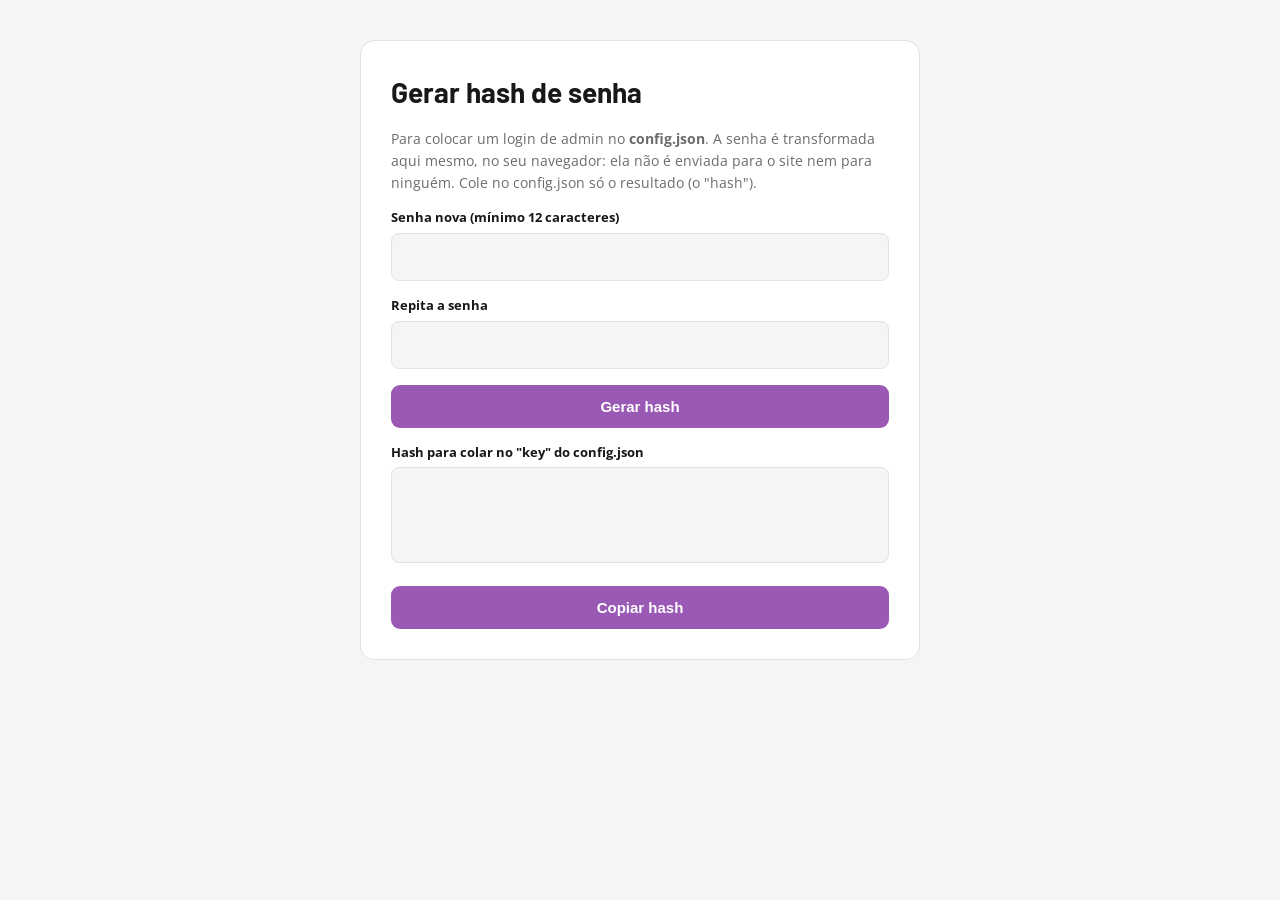
==== static/gerar-hash.html @ 7f4a2c45 "Página para gerar o hash de senha de admin no navegador (para o config.json) Co-Authored-By: Claude " ====
<!doctype html>
<html lang="pt-BR">
<head>
  <meta charset="utf-8">
  <meta name="viewport" content="width=device-width,initial-scale=1">
  <meta name="robots" content="noindex">
  <title>Gerar hash de senha · Ripfire Studio</title>
  <link rel="icon" type="image/png" href="/static/img/logo.png">
  <link rel="stylesheet" href="/static/fonts/fonts.css">
  <script src="/static/theme.js?v=1"></script>
  <style>
    :root{--bg:#f5f5f5;--paper:#fff;--ink:#181818;--muted:#6b6b6b;--line:#e2e2e2;--accent:#9b59b6}
    html[data-theme="dark"]{color-scheme:dark;--bg:#121214;--paper:#1c1c1f;--ink:#ececef;--muted:#a2a2aa;--line:#2e2e33}
    *{box-sizing:border-box}
    body{margin:0;font-family:'Open Sans',Arial,sans-serif;background:var(--bg);color:var(--ink);line-height:1.55}
    main{max-width:560px;margin:40px auto;padding:30px;background:var(--paper);border:1px solid var(--line);border-radius:14px}
    h1{font-family:'Barlow',Arial,sans-serif;margin:0 0 6px;font-size:28px}
    p{color:var(--muted);font-size:14px}
    label{display:block;font-weight:700;font-size:13px;margin:14px 0 5px}
    input,textarea{width:100%;font:inherit;border:1px solid var(--line);border-radius:8px;padding:11px;background:var(--bg);color:var(--ink)}
    textarea{font-family:monospace;font-size:12px;height:96px;resize:none}
    button{margin-top:16px;width:100%;border:0;border-radius:9px;padding:13px;background:var(--accent);color:#fff;font-weight:700;font-size:15px;cursor:pointer}
    button[disabled]{opacity:.6;cursor:wait}
    .msg{margin-top:10px;font-weight:700;font-size:14px}.ok{color:#1f7d52}.err{color:#b3261e}
    html[data-theme="dark"] .ok{color:#4fd18b}html[data-theme="dark"] .err{color:#ff8a80}
  </style>
</head>
<body>
<main>
  <h1>Gerar hash de senha</h1>
  <p>Para colocar um login de admin no <b>config.json</b>. A senha é transformada aqui mesmo, no seu navegador: ela não é enviada para o site nem para ninguém. Cole no config.json só o resultado (o "hash").</p>
  <form id="f">
    <label for="p1">Senha nova (mínimo 12 caracteres)</label>
    <input id="p1" type="password" autocomplete="new-password" minlength="12" required>
    <label for="p2">Repita a senha</label>
    <input id="p2" type="password" autocomplete="new-password" minlength="12" required>
    <button id="go">Gerar hash</button>
  </form>
  <div id="msg" class="msg" role="status" aria-live="polite"></div>
  <label for="out">Hash para colar no "key" do config.json</label>
  <textarea id="out" readonly></textarea>
  <button type="button" id="copy">Copiar hash</button>
</main>
<script src="/static/gerar-hash.js?v=1"></script>
</body>
</html>
---- static/fonts/fonts.css ----
/* Fontes servidas pelo próprio site: sem isso cada visita mandava o IP ao Google Fonts. */
/* Barlow 400 latin-ext */
@font-face {
  font-family: 'Barlow';
  font-style: normal;
  font-weight: 400;
  font-display: swap;
  src: url(Barlow-latin-ext-0.woff2) format('woff2');
  unicode-range: U+0100-02BA, U+02BD-02C5, U+02C7-02CC, U+02CE-02D7, U+02DD-02FF, U+0304, U+0308, U+0329, U+1D00-1DBF, U+1E00-1E9F, U+1EF2-1EFF, U+2020, U+20A0-20AB, U+20AD-20C4, U+2113, U+2C60-2C7F, U+A720-A7FF;
}
/* Barlow 400 latin */
@font-face {
  font-family: 'Barlow';
  font-style: normal;
  font-weight: 400;
  font-display: swap;
  src: url(Barlow-latin-1.woff2) format('woff2');
  unicode-range: U+0000-00FF, U+0131, U+0152-0153, U+02BB-02BC, U+02C6, U+02DA, U+02DC, U+0304, U+0308, U+0329, U+2000-206F, U+20AC, U+2122, U+2191, U+2193, U+2212, U+2215, U+FEFF, U+FFFD;
}
/* Barlow 600 latin-ext */
@font-face {
  font-family: 'Barlow';
  font-style: normal;
  font-weight: 600;
  font-display: swap;
  src: url(Barlow-latin-ext-2.woff2) format('woff2');
  unicode-range: U+0100-02BA, U+02BD-02C5, U+02C7-02CC, U+02CE-02D7, U+02DD-02FF, U+0304, U+0308, U+0329, U+1D00-1DBF, U+1E00-1E9F, U+1EF2-1EFF, U+2020, U+20A0-20AB, U+20AD-20C4, U+2113, U+2C60-2C7F, U+A720-A7FF;
}
/* Barlow 600 latin */
@font-face {
  font-family: 'Barlow';
  font-style: normal;
  font-weight: 600;
  font-display: swap;
  src: url(Barlow-latin-3.woff2) format('woff2');
  unicode-range: U+0000-00FF, U+0131, U+0152-0153, U+02BB-02BC, U+02C6, U+02DA, U+02DC, U+0304, U+0308, U+0329, U+2000-206F, U+20AC, U+2122, U+2191, U+2193, U+2212, U+2215, U+FEFF, U+FFFD;
}
/* Barlow 700 latin-ext */
@font-face {
  font-family: 'Barlow';
  font-style: normal;
  font-weight: 700;
  font-display: swap;
  src: url(Barlow-latin-ext-4.woff2) format('woff2');
  unicode-range: U+0100-02BA, U+02BD-02C5, U+02C7-02CC, U+02CE-02D7, U+02DD-02FF, U+0304, U+0308, U+0329, U+1D00-1DBF, U+1E00-1E9F, U+1EF2-1EFF, U+2020, U+20A0-20AB, U+20AD-20C4, U+2113, U+2C60-2C7F, U+A720-A7FF;
}
/* Barlow 700 latin */
@font-face {
  font-family: 'Barlow';
  font-style: normal;
  font-weight: 700;
  font-display: swap;
  src: url(Barlow-latin-5.woff2) format('woff2');
  unicode-range: U+0000-00FF, U+0131, U+0152-0153, U+02BB-02BC, U+02C6, U+02DA, U+02DC, U+0304, U+0308, U+0329, U+2000-206F, U+20AC, U+2122, U+2191, U+2193, U+2212, U+2215, U+FEFF, U+FFFD;
}
/* Barlow 800 latin-ext */
@font-face {
  font-family: 'Barlow';
  font-style: normal;
  font-weight: 800;
  font-display: swap;
  src: url(Barlow-latin-ext-6.woff2) format('woff2');
  unicode-range: U+0100-02BA, U+02BD-02C5, U+02C7-02CC, U+02CE-02D7, U+02DD-02FF, U+0304, U+0308, U+0329, U+1D00-1DBF, U+1E00-1E9F, U+1EF2-1EFF, U+2020, U+20A0-20AB, U+20AD-20C4, U+2113, U+2C60-2C7F, U+A720-A7FF;
}
/* Barlow 800 latin */
@font-face {
  font-family: 'Barlow';
  font-style: normal;
  font-weight: 800;
  font-display: swap;
  src: url(Barlow-latin-7.woff2) format('woff2');
  unicode-range: U+0000-00FF, U+0131, U+0152-0153, U+02BB-02BC, U+02C6, U+02DA, U+02DC, U+0304, U+0308, U+0329, U+2000-206F, U+20AC, U+2122, U+2191, U+2193, U+2212, U+2215, U+FEFF, U+FFFD;
}
/* Open Sans 400 latin-ext */
@font-face {
  font-family: 'Open Sans';
  font-style: normal;
  font-weight: 400;
  font-stretch: 100%;
  font-display: swap;
  src: url(OpenSans-latin-ext-8.woff2) format('woff2');
  unicode-range: U+0100-02BA, U+02BD-02C5, U+02C7-02CC, U+02CE-02D7, U+02DD-02FF, U+0304, U+0308, U+0329, U+1D00-1DBF, U+1E00-1E9F, U+1EF2-1EFF, U+2020, U+20A0-20AB, U+20AD-20C4, U+2113, U+2C60-2C7F, U+A720-A7FF;
}
/* Open Sans 400 latin */
@font-face {
  font-family: 'Open Sans';
  font-style: normal;
  font-weight: 400;
  font-stretch: 100%;
  font-display: swap;
  src: url(OpenSans-latin-9.woff2) format('woff2');
  unicode-range: U+0000-00FF, U+0131, U+0152-0153, U+02BB-02BC, U+02C6, U+02DA, U+02DC, U+0304, U+0308, U+0329, U+2000-206F, U+20AC, U+2122, U+2191, U+2193, U+2212, U+2215, U+FEFF, U+FFFD;
}
/* Open Sans 600 latin-ext */
@font-face {
  font-family: 'Open Sans';
  font-style: normal;
  font-weight: 600;
  font-stretch: 100%;
  font-display: swap;
  src: url(OpenSans-latin-ext-8.woff2) format('woff2');
  unicode-range: U+0100-02BA, U+02BD-02C5, U+02C7-02CC, U+02CE-02D7, U+02DD-02FF, U+0304, U+0308, U+0329, U+1D00-1DBF, U+1E00-1E9F, U+1EF2-1EFF, U+2020, U+20A0-20AB, U+20AD-20C4, U+2113, U+2C60-2C7F, U+A720-A7FF;
}
/* Open Sans 600 latin */
@font-face {
  font-family: 'Open Sans';
  font-style: normal;
  font-weight: 600;
  font-stretch: 100%;
  font-display: swap;
  src: url(OpenSans-latin-9.woff2) format('woff2');
  unicode-range: U+0000-00FF, U+0131, U+0152-0153, U+02BB-02BC, U+02C6, U+02DA, U+02DC, U+0304, U+0308, U+0329, U+2000-206F, U+20AC, U+2122, U+2191, U+2193, U+2212, U+2215, U+FEFF, U+FFFD;
}
/* Open Sans 700 latin-ext */
@font-face {
  font-family: 'Open Sans';
  font-style: normal;
  font-weight: 700;
  font-stretch: 100%;
  font-display: swap;
  src: url(OpenSans-latin-ext-8.woff2) format('woff2');
  unicode-range: U+0100-02BA, U+02BD-02C5, U+02C7-02CC, U+02CE-02D7, U+02DD-02FF, U+0304, U+0308, U+0329, U+1D00-1DBF, U+1E00-1E9F, U+1EF2-1EFF, U+2020, U+20A0-20AB, U+20AD-20C4, U+2113, U+2C60-2C7F, U+A720-A7FF;
}
/* Open Sans 700 latin */
@font-face {
  font-family: 'Open Sans';
  font-style: normal;
  font-weight: 700;
  font-stretch: 100%;
  font-display: swap;
  src: url(OpenSans-latin-9.woff2) format('woff2');
  unicode-range: U+0000-00FF, U+0131, U+0152-0153, U+02BB-02BC, U+02C6, U+02DA, U+02DC, U+0304, U+0308, U+0329, U+2000-206F, U+20AC, U+2122, U+2191, U+2193, U+2212, U+2215, U+FEFF, U+FFFD;
}
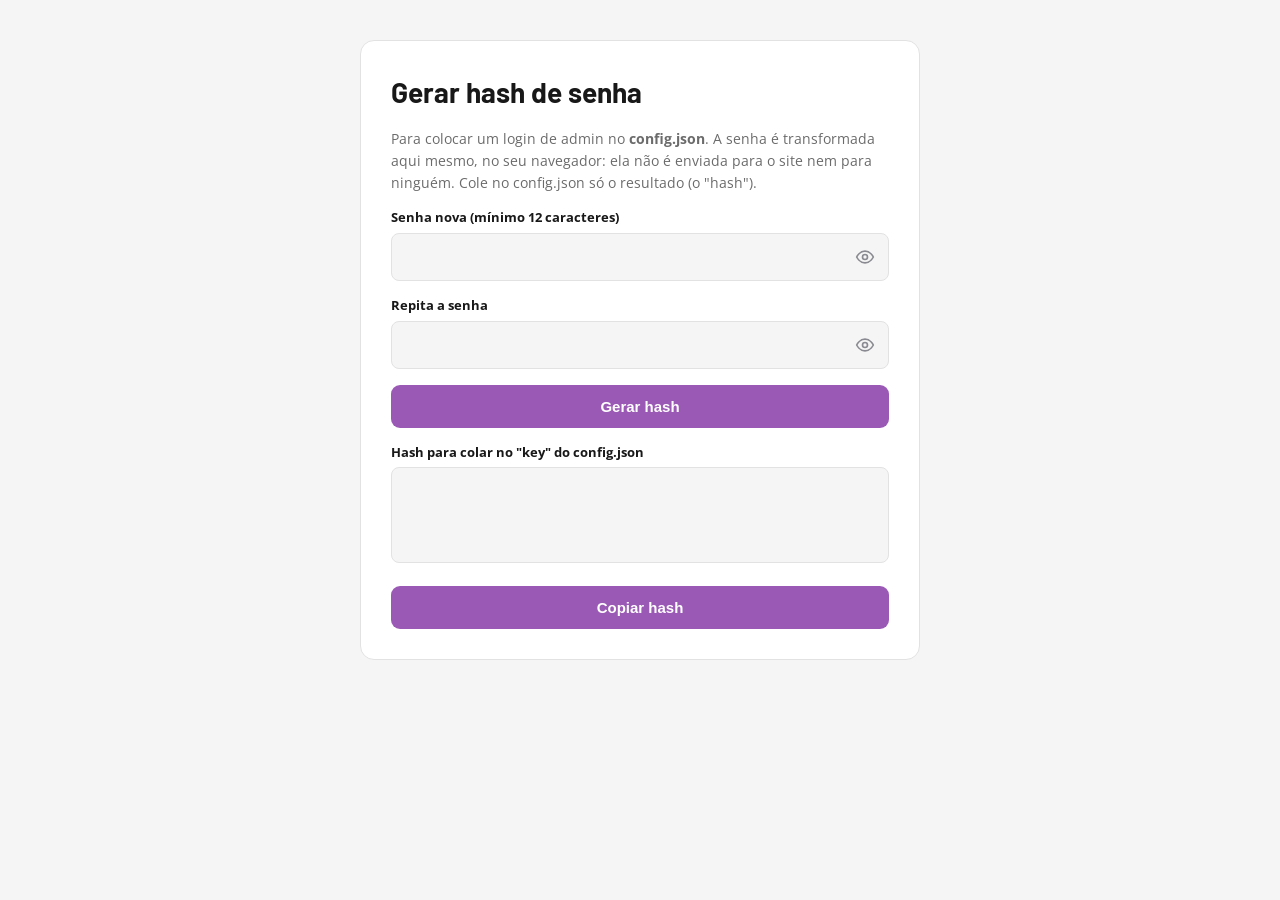
==== commit c07bc68c: "Botão de mostrar/esconder senha em todos os campos de senha Co-Authored-By: Claude Opus 5.5 <noreply" ====
--- a/static/gerar-hash.html
+++ b/static/gerar-hash.html
@@ -42,5 +42,6 @@
   <button type="button" id="copy">Copiar hash</button>
 </main>
 <script src="/static/gerar-hash.js?v=1"></script>
+<script src="/static/senha.js?v=1"></script>
 </body>
 </html>
